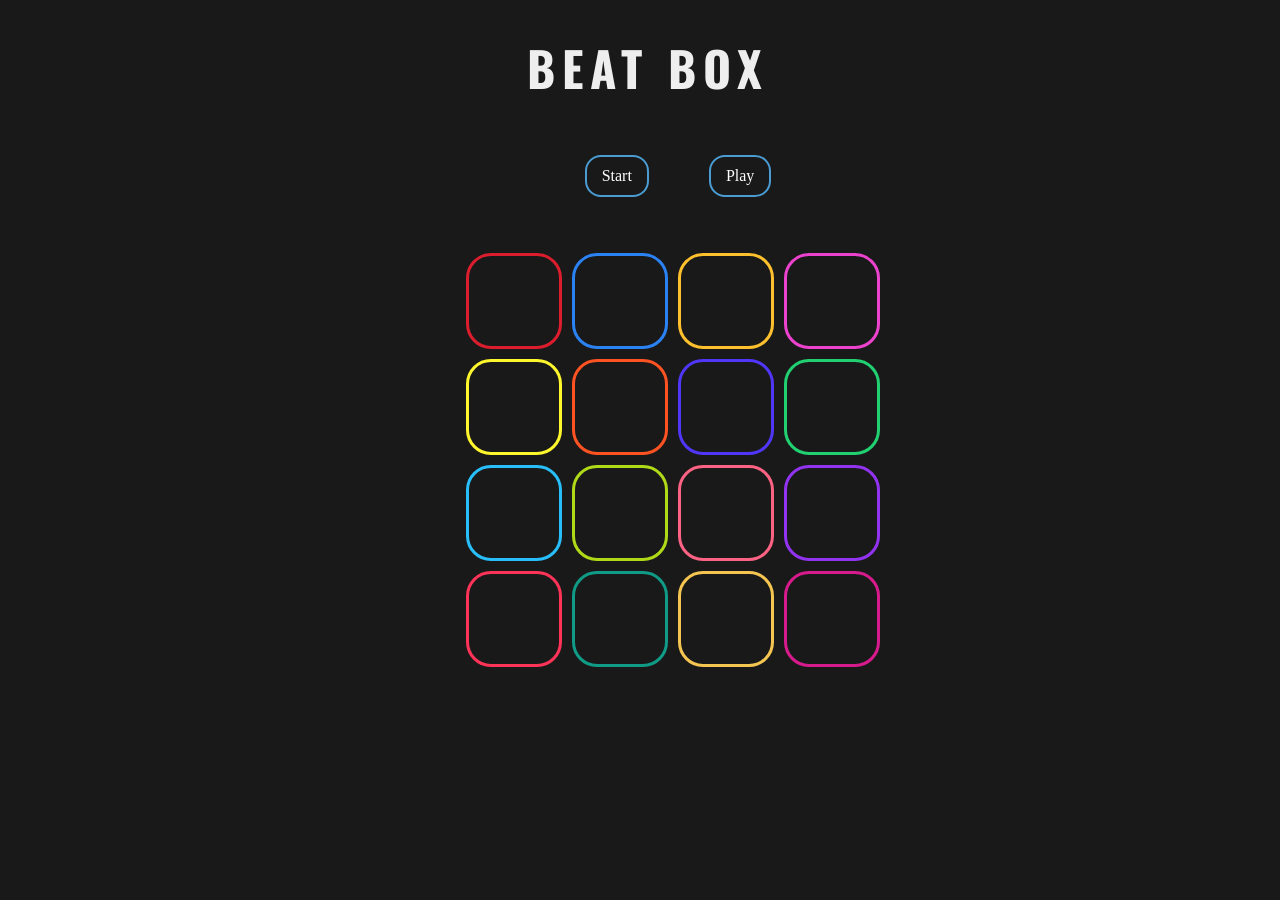
==== index.html @ 5f83b506 "Rename file" ====
<!DOCTYPE html>
<html>
    <head>
        <title>Beat Box</title>
        <link rel="stylesheet" type="text/css" href="beatbox.css">
        <link href="https://fonts.googleapis.com/css?family=Oswald" rel="stylesheet">
   
    </head>
    <body>

        <h1>BEAT BOX</h1>

        <div class="btn-group">
            <div id="btn-start" class="btn">Start</div>
            <div id="btn-end" class="btn hidden">Stop</div>
            <div id="btn-play" class="btn">Play</div>
        </div>

        <audio id="sample1">
            <source src="./samples/1.mp3"></source>
        </audio>

        <audio id="sample2">
            <source src="./samples/2.mp3"></source>
        </audio>

        <audio id="sample3">
            <source src="./samples/3.mp3"></source>
        </audio>

        <audio id="sample4">
            <source src="./samples/4.mp3"></source>
        </audio>

        <audio id="sample5">
            <source src="./samples/5.mp3"></source>
        </audio>

        <audio id="sample6">
            <source src="./samples/6.mp3"></source>
        </audio>

        <audio id="sample7">
            <source src="./samples/7.mp3"></source>
        </audio>

        <audio id="sample8">
            <source src="./samples/8.mp3"></source>
        </audio>

        <audio id="sample9">
            <source src="./samples/9.mp3"></source>
        </audio>

        <audio id="sample10">
            <source src="./samples/10.mp3"></source>
        </audio>

        <audio id="sample11">
            <source src="./samples/11.mp3"></source>
        </audio>

        <audio id="sample12">
            <source src="./samples/12.mp3"></source>
        </audio>

        <audio id="sample13">
            <source src="./samples/13.mp3"></source>
        </audio>

        <audio id="sample14">
            <source src="./samples/14.mp3"></source>
        </audio>

        <audio id="sample15">
            <source src="./samples/15.mp3"></source>
        </audio>

        <audio id="sample16">
            <source src="./samples/16.mp3"></source>
        </audio>

        <div id="instrument">
        <div id="btn1" class="box"></div>
        <div id="btn2" class="box"></div>
        <div id="btn3" class="box"></div>
        <div id="btn4" class="box"></div>

        <div id="btn5" class="box"></div>
        <div id="btn6" class="box"></div>
        <div id="btn7" class="box"></div>
        <div id="btn8" class="box"></div>

        <div id="btn9" class="box"></div>
        <div id="btn10" class="box"></div>
        <div id="btn11" class="box"></div>
        <div id="btn12" class="box"></div>

        <div id="btn13" class="box"></div>
        <div id="btn14" class="box"></div>
        <div id="btn15" class="box"></div>
        <div id="btn16" class="box"></div>
        </div>

        
        <script src='https://cdnjs.cloudflare.com/ajax/libs/jquery/3.1.0/jquery.min.js'></script>
        <script src="beatbox.js" ></script>
    </body>
</html>
---- beatbox.css ----
h1 {
  color: #eee;
  font-size: 3rem;
  font-family: Oswald;
  letter-spacing: 7px;
  text-align: center;
}

body {
  width: 100%;
  background-color: rgb(25, 25, 25);
  color: white;
}

#instrument {
  display: grid;
  grid-template-columns: repeat(4, 1fr);
  grid-template-rows: repeat(4, 1fr);
  align-items: end;
  align-content: center;
  margin: 45px auto;
   height: 385px;
   width: 385px;
  
}

.box {
  width: 90px;
  height: 90px;
  margin-left: 10px;
  margin-top: 10px;
  border-radius: 25px;
  
}

#btn1.btn-play, #btn1:hover {
  background-color: #3e181b;
  filter: brightness(140%);
  cursor: pointer;
}

#btn1:active {
  background-color: #db1d2d;
}

#btn1 {
  border: 3px solid #db1d2d;
}

#btn2.btn-play, #btn2:hover {
  background-color: #1d2c3e;
  filter: brightness(140%);
  cursor: pointer;
}

#btn2:active {
  border: 3px solid #2b82f3;
}

#btn2 {
  border: 3px solid #2b82f3;
}

#btn3.btn-play, #btn3:hover {
  background-color: #45391b;
  filter: brightness(140%);
  cursor: pointer;
}

#btn3:active {
  background-color: #fec02d;
}

#btn3 {
  border: 3px solid #fec02d;
}

#btn4.btn-play, #btn4:hover {
  background-color: #44233e;
  filter: brightness(140%);
  cursor: pointer;
}

#btn4:active {
  background-color: #ec42cd;
}

#btn4 {
  border: 3px solid #ec42cd;
}

#btn5.btn-play, #btn5:hover {
  background-color: #454425;
  filter: brightness(140%);
  cursor: pointer;
}

#btn5:active {
  background-color: #fef72d;
}

#btn5 {
  border: 3px solid #fef72d;
}

#btn6.btn-play, #btn6:hover {
  background-color: #3f231b;
  filter: brightness(140%);
  cursor: pointer;
}

#btn6:active {
  background-color: #fd5222;
}

#btn6 {
  border: 3px solid #fd5222;
}

#btn7.btn-play, #btn7:hover {
  background-color: #282248;
  filter: brightness(140%);
  cursor: pointer;
}

#btn7:active {
  background-color: #5036f7;
}

#btn7{
  border: 3px solid #5036f7;
}

#btn8.btn-play, #btn8:hover {
  background-color: #193c29;
  filter: brightness(140%);
  cursor: pointer;
}

#btn8:active {
  background-color: #20d071;
}

#btn8{
  border: 3px solid #20d071;
}



#btn9.btn-play, #btn9:hover {
  background-color: #223a43;
  filter: brightness(140%);
  cursor: pointer;
}

#btn9:active {
  background-color: #28befa;
}

#btn9{
  border: 3px solid #28befa;
}



#btn10.btn-play, #btn10:hover {
  background-color: #404726;
  filter: brightness(140%);
  cursor: pointer;
}

#btn10:active {
  background-color: #b0da18;
}

#btn10{
  border: 3px solid #b0da18;
}


#btn11.btn-play, #btn11:hover {
  background-color: #52222d;
  filter: brightness(140%);
  cursor: pointer;
}

#btn11:active {
  background-color: #fc6283;
}

#btn11{
  border: 3px solid #fc6283;
}


#btn12.btn-play, #btn12:hover {
  background-color:#2a1f35;
  filter: brightness(140%);
  cursor: pointer;
}

#btn12:active {
  background-color: #9233f2;
}

#btn12{
  border: 3px solid #9233f2;
}


#btn13.btn-play, #btn13:hover {
  background-color: #3e2227;
  filter: brightness(140%);
  cursor: pointer;
}

#btn13:active {
  background-color: #fe3358;
}

#btn13{
  border: 3px solid #fe3358;
}


#btn14.btn-play, #btn14:hover {
  background-color: #233e3a;
  filter: brightness(140%);
  cursor: pointer;
}

#btn14:active {
  background-color: #0f9b86;
}

#btn14{
  border: 3px solid #0f9b86;
}


#btn15.btn-play, #btn15:hover {
  background-color: #4a4028;
  filter: brightness(140%);
  cursor: pointer;
}

#btn15:active {
  background-color: #f4c651;
}

#btn15{
  border: 3px solid #f4c651;
}


#btn16.btn-play, #btn16:hover {
  background-color:#4b213a;
  filter: brightness(140%);
  cursor: pointer;
}

#btn16:active {
  background-color:#d71b8c;
}

#btn16{
  border: 3px solid #d71b8c;
}


.btn-group {
  display: flex;
  align-items: center;
  justify-content: center;
  gap: 60px;
  padding: 20px 30px;
  width: 100%;
}

.btn-group :hover {
  background-color: #3f7497;
  cursor: pointer;
}
.btn-group :active {
  background-color: #4a9cd3 ;
  cursor: pointer;
}

.btn {
  padding: 10px 15px;
  border-radius: 16px;
  border: 2px solid #4a9cd3 ;
}

.hidden {
  display: none;
}
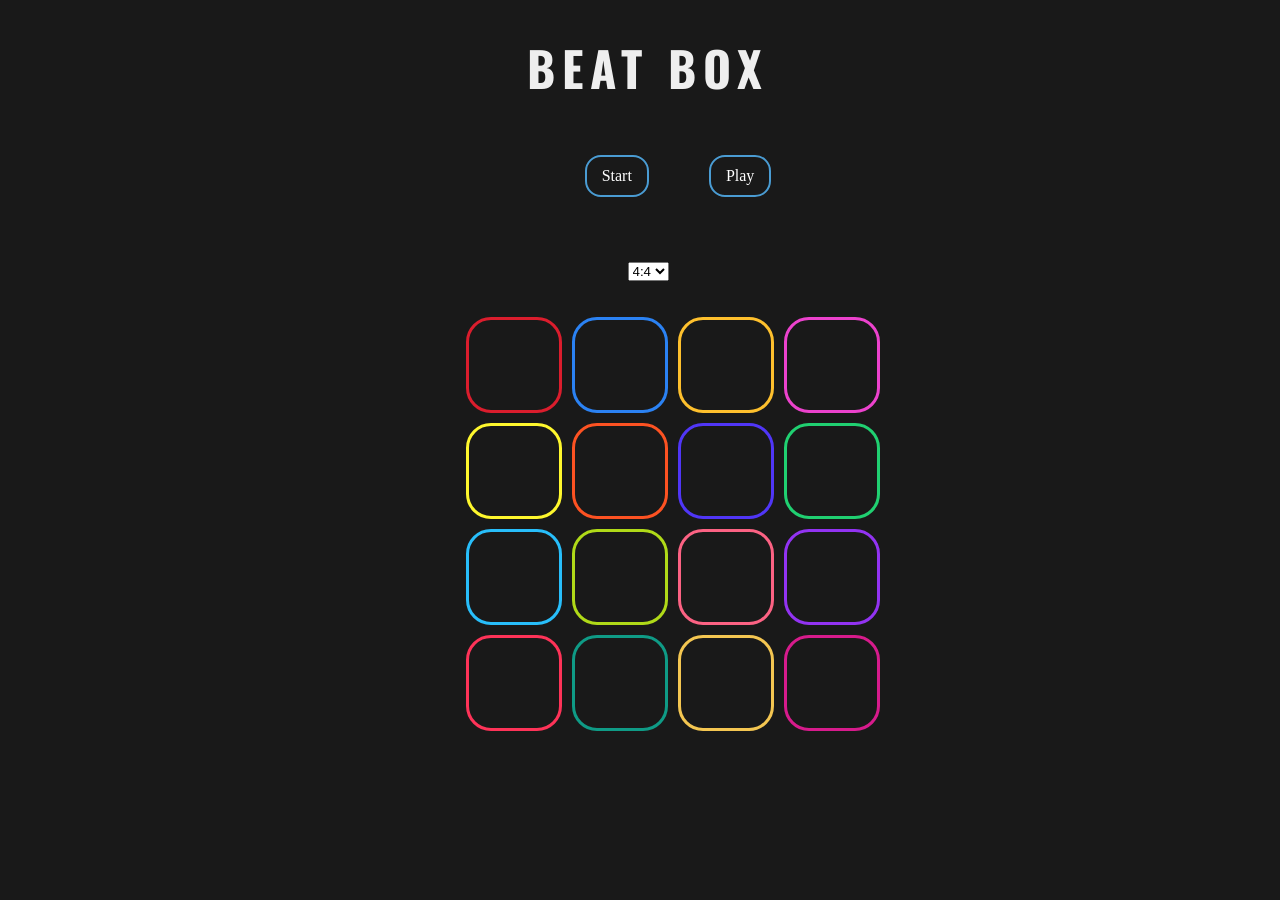
==== commit d9df2f34: "new choice" ====
--- a/index.html
+++ b/index.html
@@ -16,6 +16,12 @@
             <div id="btn-end" class="btn hidden">Stop</div>
             <div id="btn-play" class="btn">Play</div>
         </div>
+
+        <select name="select-table" id="select-table">
+            <option value="2x2">2:2</option>
+            <option value="3x3">3:3</option>
+            <option value="4x4" selected="selected">4:4</option>
+        </select>
 
         <audio id="sample1">
             <source src="./samples/1.mp3"></source>
@@ -81,26 +87,26 @@
             <source src="./samples/16.mp3"></source>
         </audio>
 
-        <div id="instrument">
-        <div id="btn1" class="box"></div>
-        <div id="btn2" class="box"></div>
-        <div id="btn3" class="box"></div>
-        <div id="btn4" class="box"></div>
+        <div id="instrument" class="fourOnFour">
+            <div id="btn1" class="box"></div>
+            <div id="btn2" class="box"></div>
+            <div id="btn3" class="box"></div>
+            <div id="btn4" class="box"></div>
 
-        <div id="btn5" class="box"></div>
-        <div id="btn6" class="box"></div>
-        <div id="btn7" class="box"></div>
-        <div id="btn8" class="box"></div>
+            <div id="btn5" class="box"></div>
+            <div id="btn6" class="box"></div>
+            <div id="btn7" class="box"></div>
+            <div id="btn8" class="box"></div>
 
-        <div id="btn9" class="box"></div>
-        <div id="btn10" class="box"></div>
-        <div id="btn11" class="box"></div>
-        <div id="btn12" class="box"></div>
+            <div id="btn9" class="box"></div>
+            <div id="btn10" class="box"></div>
+            <div id="btn11" class="box"></div>
+            <div id="btn12" class="box"></div>
 
-        <div id="btn13" class="box"></div>
-        <div id="btn14" class="box"></div>
-        <div id="btn15" class="box"></div>
-        <div id="btn16" class="box"></div>
+            <div id="btn13" class="box"></div>
+            <div id="btn14" class="box"></div>
+            <div id="btn15" class="box"></div>
+            <div id="btn16" class="box"></div>
         </div>
 
         
--- a/beatbox.css
+++ b/beatbox.css
@@ -14,8 +14,6 @@
 
 #instrument {
   display: grid;
-  grid-template-columns: repeat(4, 1fr);
-  grid-template-rows: repeat(4, 1fr);
   align-items: end;
   align-content: center;
   margin: 45px auto;
@@ -23,6 +21,22 @@
    width: 385px;
   
 }
+
+.twoOnTwo {
+  grid-template-columns: repeat(2, 1fr);
+  grid-template-rows: repeat(2, 1fr);
+}
+
+.threeOnThree {
+  grid-template-columns: repeat(3, 1fr);
+  grid-template-rows: repeat(3, 1fr);
+}
+
+.fourOnFour {
+  grid-template-columns: repeat(4, 1fr);
+  grid-template-rows: repeat(4, 1fr);
+}
+
 
 .box {
   width: 90px;
@@ -267,6 +281,11 @@
   border: 3px solid #d71b8c;
 }
 
+#select-table {
+  margin: 45px auto;
+  display: flex;
+}
+
 
 .btn-group {
   display: flex;
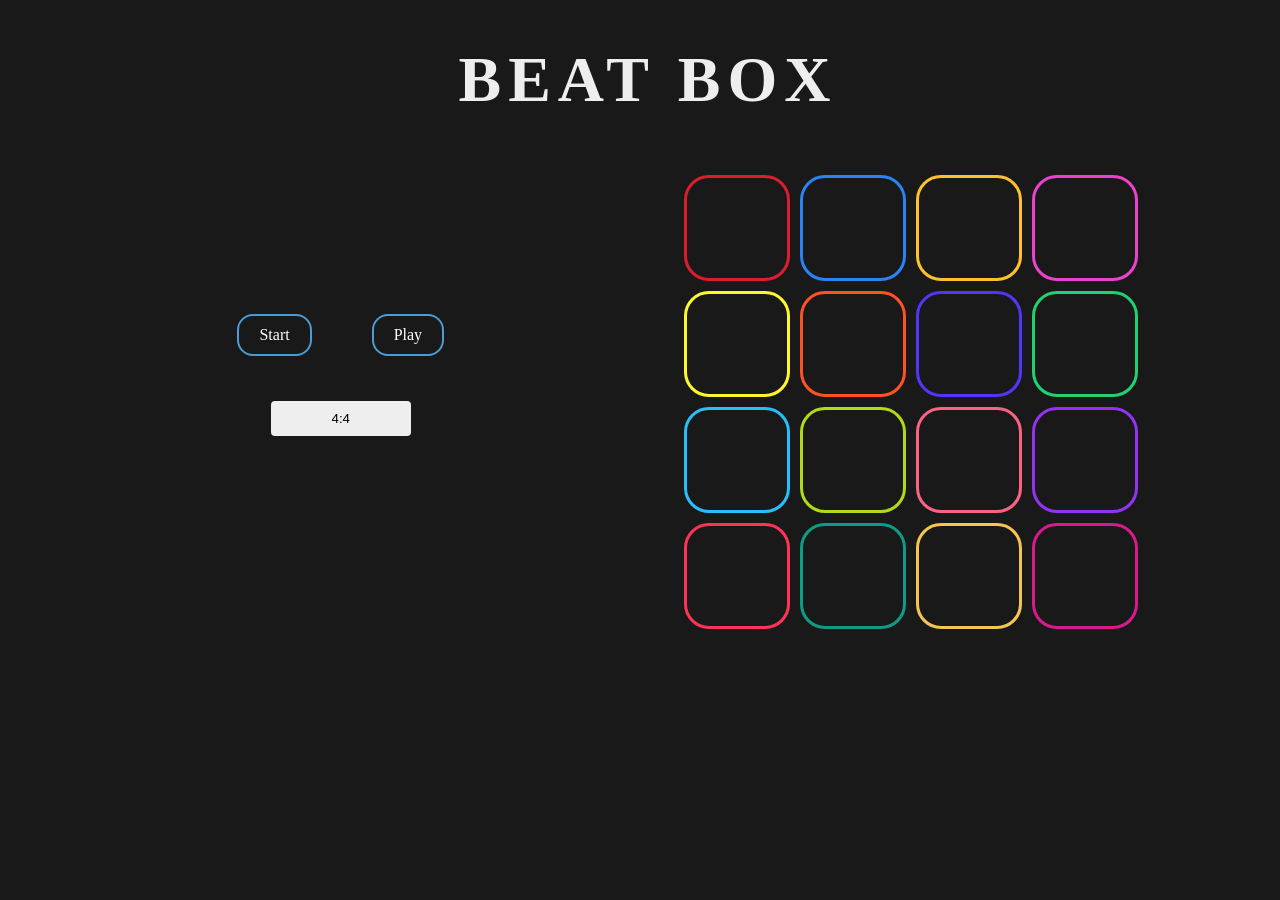
==== commit 0e2f1be1: "last change" ====
--- a/index.html
+++ b/index.html
@@ -8,109 +8,131 @@
    
     </head>
     <body>
-
+    
         <h1>BEAT BOX</h1>
-
-        <div class="btn-group">
-            <div id="btn-start" class="btn">Start</div>
-            <div id="btn-end" class="btn hidden">Stop</div>
-            <div id="btn-play" class="btn">Play</div>
+    
+        <div class="container">
+            <div class="container-control">
+    
+                <div class="btn-group">
+                    <div id="btn-start" class="btn">Start</div>
+                    <div id="btn-end" class="btn hidden">Stop</div>
+                    <div id="btn-play" class="btn">Play</div>
+                </div>
+    
+                <select name="select-table" id="select-table">
+                    <option value="2x2">2:2</option>
+                    <option value="3x3">3:3</option>
+                    <option value="4x4" selected="selected">4:4</option>
+                </select>
+            </div>
+            <div class="container-audio">
+                <audio id="sample1">
+                    <source src="./samples/1.mp3">
+                    </source>
+                </audio>
+    
+                <audio id="sample2">
+                    <source src="./samples/2.mp3">
+                    </source>
+                </audio>
+    
+                <audio id="sample3">
+                    <source src="./samples/3.mp3">
+                    </source>
+                </audio>
+    
+                <audio id="sample4">
+                    <source src="./samples/4.mp3">
+                    </source>
+                </audio>
+    
+                <audio id="sample5">
+                    <source src="./samples/5.mp3">
+                    </source>
+                </audio>
+    
+                <audio id="sample6">
+                    <source src="./samples/6.mp3">
+                    </source>
+                </audio>
+    
+                <audio id="sample7">
+                    <source src="./samples/7.mp3">
+                    </source>
+                </audio>
+    
+                <audio id="sample8">
+                    <source src="./samples/8.mp3">
+                    </source>
+                </audio>
+    
+                <audio id="sample9">
+                    <source src="./samples/9.mp3">
+                    </source>
+                </audio>
+    
+                <audio id="sample10">
+                    <source src="./samples/10.mp3">
+                    </source>
+                </audio>
+    
+                <audio id="sample11">
+                    <source src="./samples/11.mp3">
+                    </source>
+                </audio>
+    
+                <audio id="sample12">
+                    <source src="./samples/12.mp3">
+                    </source>
+                </audio>
+    
+                <audio id="sample13">
+                    <source src="./samples/13.mp3">
+                    </source>
+                </audio>
+    
+                <audio id="sample14">
+                    <source src="./samples/14.mp3">
+                    </source>
+                </audio>
+    
+                <audio id="sample15">
+                    <source src="./samples/15.mp3">
+                    </source>
+                </audio>
+    
+                <audio id="sample16">
+                    <source src="./samples/16.mp3">
+                    </source>
+                </audio>
+    
+                <div id="instrument" class="fourOnFour">
+                    <div id="btn1" class="box"></div>
+                    <div id="btn2" class="box"></div>
+                    <div id="btn3" class="box"></div>
+                    <div id="btn4" class="box"></div>
+    
+                    <div id="btn5" class="box"></div>
+                    <div id="btn6" class="box"></div>
+                    <div id="btn7" class="box"></div>
+                    <div id="btn8" class="box"></div>
+    
+                    <div id="btn9" class="box"></div>
+                    <div id="btn10" class="box"></div>
+                    <div id="btn11" class="box"></div>
+                    <div id="btn12" class="box"></div>
+    
+                    <div id="btn13" class="box"></div>
+                    <div id="btn14" class="box"></div>
+                    <div id="btn15" class="box"></div>
+                    <div id="btn16" class="box"></div>
+                </div>
+            </div>
         </div>
-
-        <select name="select-table" id="select-table">
-            <option value="2x2">2:2</option>
-            <option value="3x3">3:3</option>
-            <option value="4x4" selected="selected">4:4</option>
-        </select>
-
-        <audio id="sample1">
-            <source src="./samples/1.mp3"></source>
-        </audio>
-
-        <audio id="sample2">
-            <source src="./samples/2.mp3"></source>
-        </audio>
-
-        <audio id="sample3">
-            <source src="./samples/3.mp3"></source>
-        </audio>
-
-        <audio id="sample4">
-            <source src="./samples/4.mp3"></source>
-        </audio>
-
-        <audio id="sample5">
-            <source src="./samples/5.mp3"></source>
-        </audio>
-
-        <audio id="sample6">
-            <source src="./samples/6.mp3"></source>
-        </audio>
-
-        <audio id="sample7">
-            <source src="./samples/7.mp3"></source>
-        </audio>
-
-        <audio id="sample8">
-            <source src="./samples/8.mp3"></source>
-        </audio>
-
-        <audio id="sample9">
-            <source src="./samples/9.mp3"></source>
-        </audio>
-
-        <audio id="sample10">
-            <source src="./samples/10.mp3"></source>
-        </audio>
-
-        <audio id="sample11">
-            <source src="./samples/11.mp3"></source>
-        </audio>
-
-        <audio id="sample12">
-            <source src="./samples/12.mp3"></source>
-        </audio>
-
-        <audio id="sample13">
-            <source src="./samples/13.mp3"></source>
-        </audio>
-
-        <audio id="sample14">
-            <source src="./samples/14.mp3"></source>
-        </audio>
-
-        <audio id="sample15">
-            <source src="./samples/15.mp3"></source>
-        </audio>
-
-        <audio id="sample16">
-            <source src="./samples/16.mp3"></source>
-        </audio>
-
-        <div id="instrument" class="fourOnFour">
-            <div id="btn1" class="box"></div>
-            <div id="btn2" class="box"></div>
-            <div id="btn3" class="box"></div>
-            <div id="btn4" class="box"></div>
-
-            <div id="btn5" class="box"></div>
-            <div id="btn6" class="box"></div>
-            <div id="btn7" class="box"></div>
-            <div id="btn8" class="box"></div>
-
-            <div id="btn9" class="box"></div>
-            <div id="btn10" class="box"></div>
-            <div id="btn11" class="box"></div>
-            <div id="btn12" class="box"></div>
-
-            <div id="btn13" class="box"></div>
-            <div id="btn14" class="box"></div>
-            <div id="btn15" class="box"></div>
-            <div id="btn16" class="box"></div>
-        </div>
-
-        
+    
+    
         <script src='https://cdnjs.cloudflare.com/ajax/libs/jquery/3.1.0/jquery.min.js'></script>
-        <script src="beatbox.js" ></script>
+        <script src="beatbox.js"></script>
     </body>
 </html>
--- a/beatbox.css
+++ b/beatbox.css
@@ -1,7 +1,7 @@
 h1 {
   color: #eee;
-  font-size: 3rem;
-  font-family: Oswald;
+  font-size: 4rem;
+  font-family: fantasy;
   letter-spacing: 7px;
   text-align: center;
 }
@@ -11,40 +11,67 @@
   background-color: rgb(25, 25, 25);
   color: white;
 }
+
+.container {
+  display: flex;
+  align-items: center;
+  justify-content: space-evenly;
+  margin: 0 auto;
+}
+
+
+select {
+  width: 140px;
+  height: 35px;
+  padding: 4px;
+  border-radius:4px;
+  text-align: center;
+  background: #eee;
+  border: none;
+  outline: none;
+  display: inline-block;
+  -webkit-appearance:none;
+  -moz-appearance: none;
+  appearance: none;
+  cursor: pointer;
+  }
+ 
 
 #instrument {
   display: grid;
   align-items: end;
   align-content: center;
   margin: 45px auto;
-   height: 385px;
-   width: 385px;
-  
 }
 
 .twoOnTwo {
   grid-template-columns: repeat(2, 1fr);
   grid-template-rows: repeat(2, 1fr);
+  height: 260px;
+  width: 260px;
 }
 
 .threeOnThree {
   grid-template-columns: repeat(3, 1fr);
   grid-template-rows: repeat(3, 1fr);
+  height: 385px;
+  width: 385px;
 }
 
 .fourOnFour {
   grid-template-columns: repeat(4, 1fr);
   grid-template-rows: repeat(4, 1fr);
+  height: 385px;
+  width: 385px;
 }
 
 
 .box {
-  width: 90px;
-  height: 90px;
+  width: 100px;
+  height: 100px;
   margin-left: 10px;
   margin-top: 10px;
   border-radius: 25px;
-  
 }
 
 #btn1.btn-play, #btn1:hover {
@@ -290,9 +317,8 @@
 .btn-group {
   display: flex;
   align-items: center;
-  justify-content: center;
+  justify-content: space-between;
   gap: 60px;
-  padding: 20px 30px;
   width: 100%;
 }
 
@@ -306,7 +332,7 @@
 }
 
 .btn {
-  padding: 10px 15px;
+  padding: 10px 20px;
   border-radius: 16px;
   border: 2px solid #4a9cd3 ;
 }
